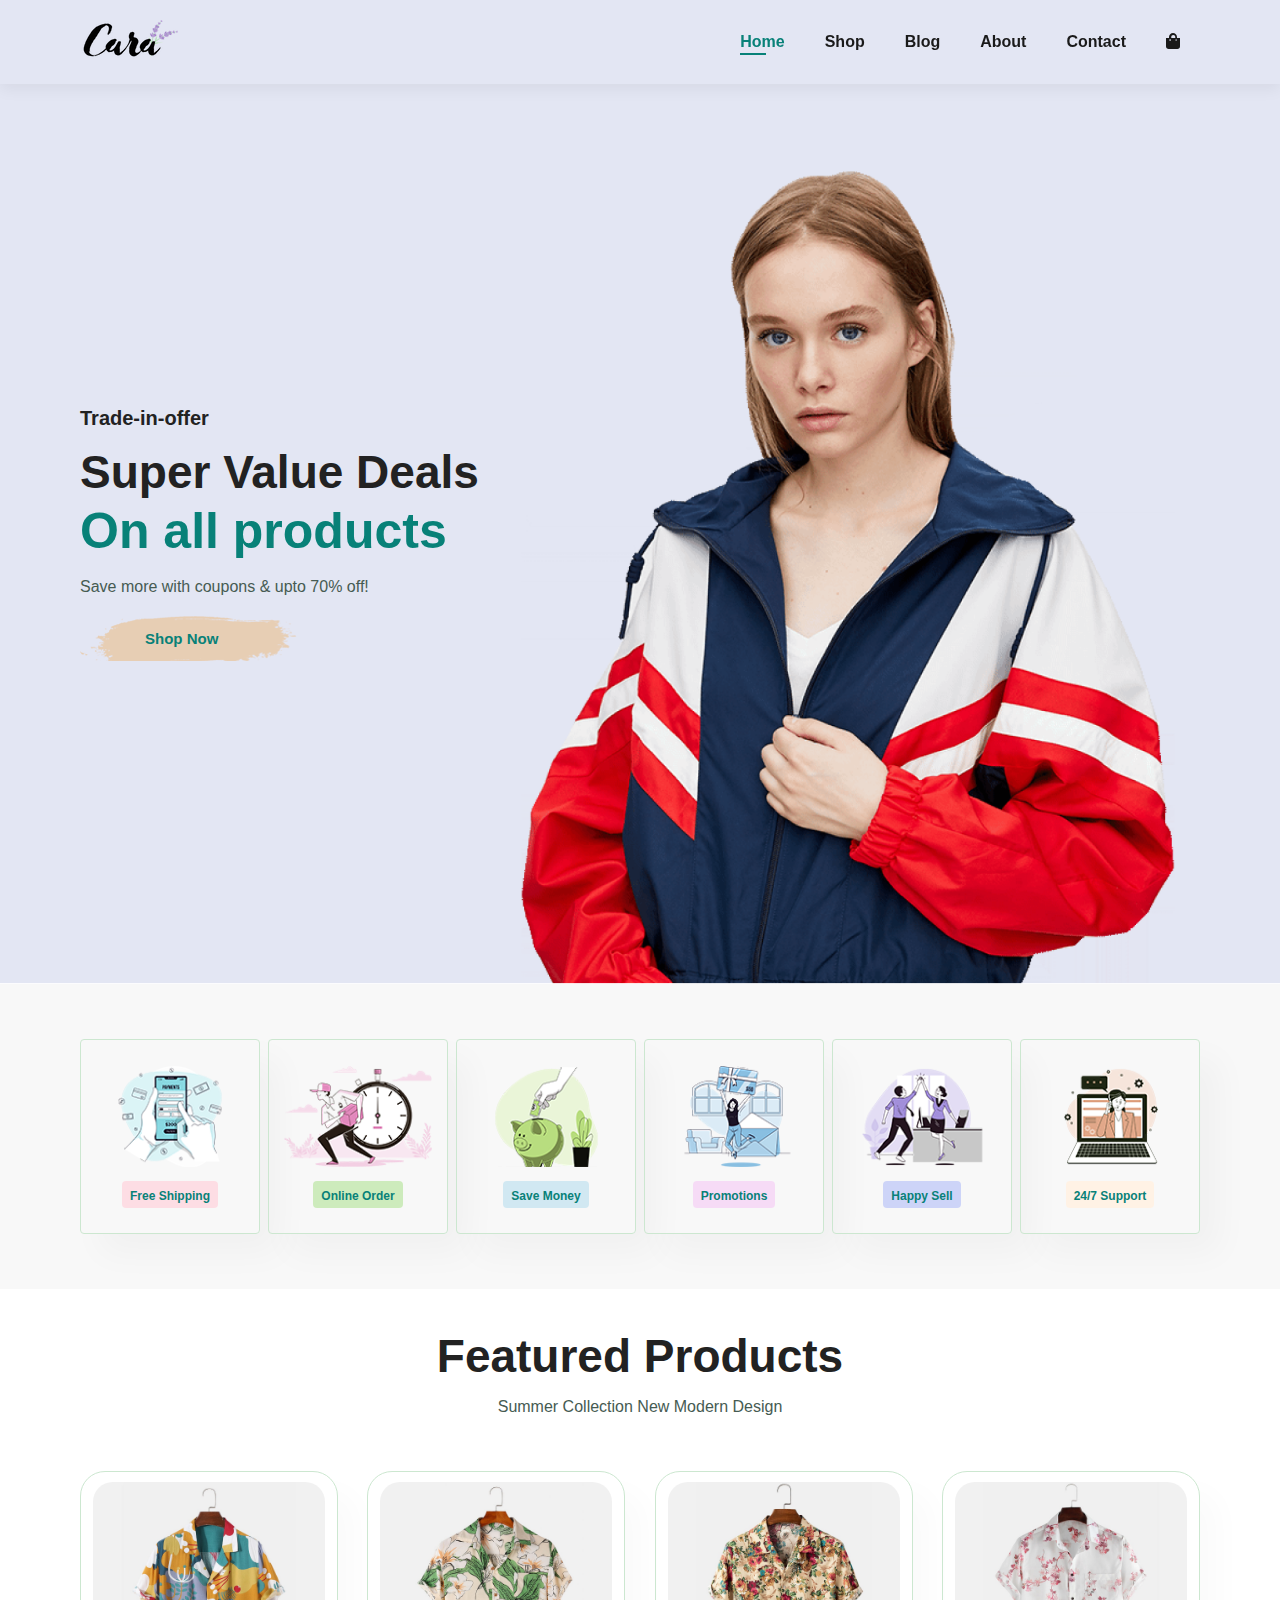
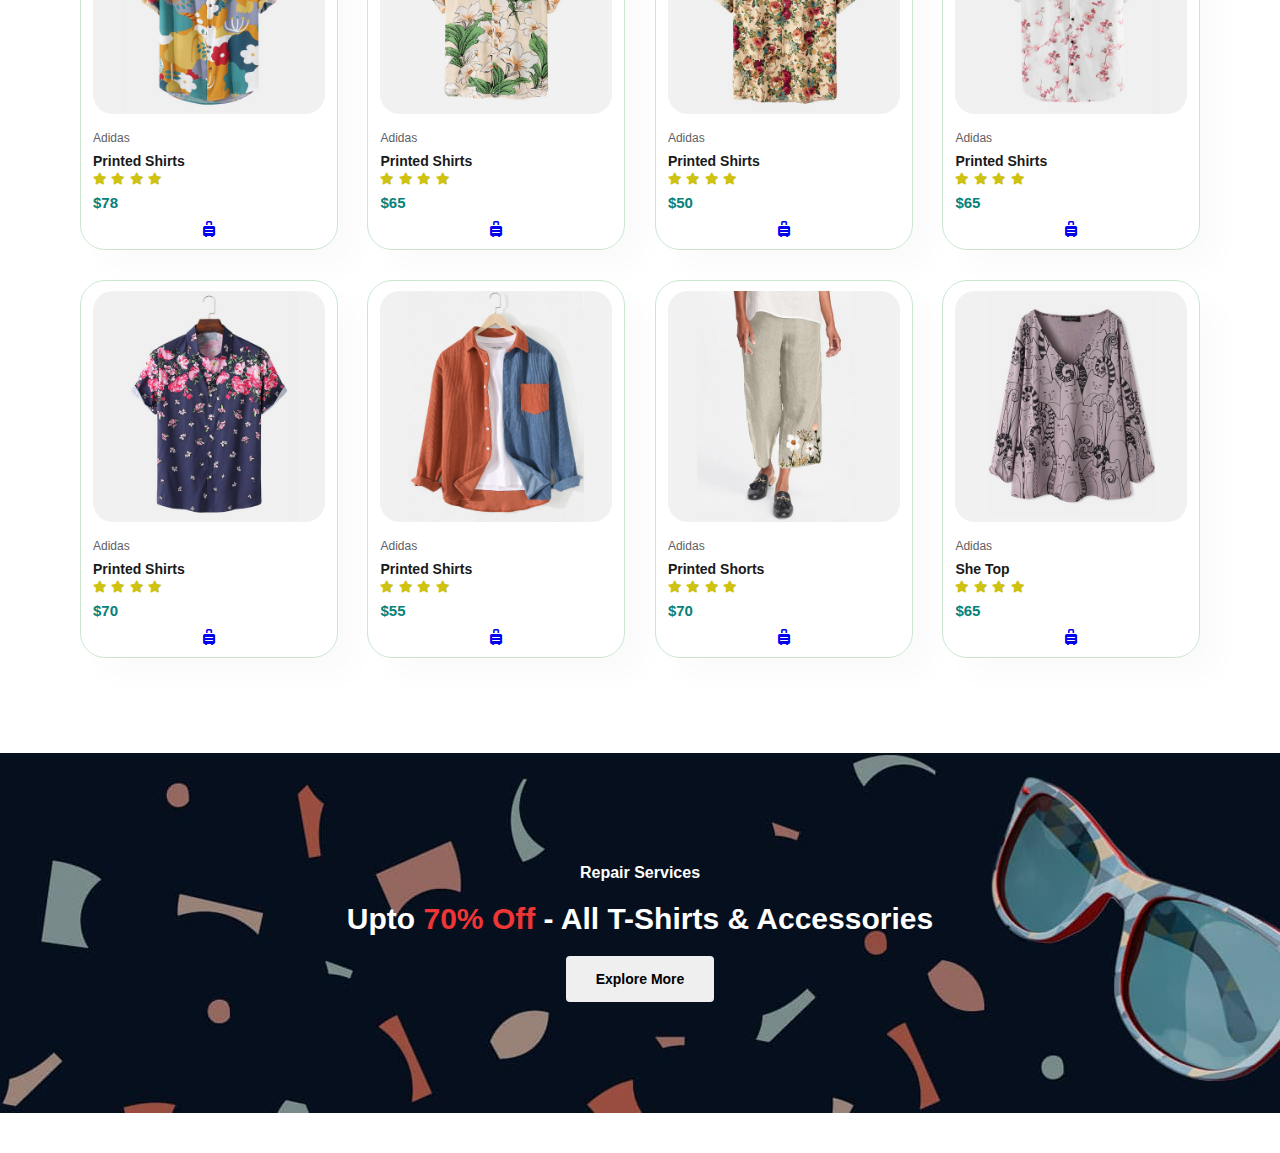
==== index.html @ 616278a6 "Add files via upload" ====
<!DOCTYPE html>
<html lang="en">
<head>
    <meta charset="UTF-8">
    <meta http-equiv="X-UA-Compatible" content="IE=edge">
    <meta name="viewport" content="width=device-width, initial-scale=1.0">
    <title>e-commerce</title>
    <link rel="stylesheet" href="style.css">
    <link rel="stylesheet" href="https://use.fontawesome.com/releases/v5.14.0/css/all.css"/>
</head>
<body>
    <section id = "header">
        <a href="#"><img src="img/logo.png" class="logo" alt=""></a>
   

    <div>
        <ul id ="navbar">
            <li><a class="active" href="index.html">Home</a></li>
            <li><a href="shop.html">Shop</a></li>
            <li><a href="blog.html">Blog</a></li>
            <li><a href="about.html">About</a></li>
            <li><a href="contact.html">Contact</a></li>
            <li><a href="cart.html"><i class="fas fa-shopping-bag"></i></a></li>
        </ul>
    </div>
    </section>

    <section id="hero">
        <h4>Trade-in-offer</h4>
        <h2>Super Value Deals</h2>
        <h1>On all products</h1>
        <p>Save more with coupons & upto 70% off!</p>
        <button>Shop Now</button>

    </section>

    <section id="feature" class="section-p1">
        <div class="fe-box">
            <img src="img/features/f1.png" alt="">
            <h6>Free Shipping</h6>
        </div>
        <div class="fe-box">
            <img src="img/features/f2.png" alt="">
            <h6>Online Order</h6>
        </div>

        <div class="fe-box">
            <img src="img/features/f3.png" alt="">
            <h6>Save Money</h6>
        </div>

        <div class="fe-box">
            <img src="img/features/f4.png" alt="">
            <h6>Promotions</h6>
        </div>

        <div class="fe-box">
            <img src="img/features/f5.png" alt="">
            <h6>Happy Sell</h6>
        </div>

        <div class="fe-box">
            <img src="img/features/f6.png" alt="">
            <h6>24/7 Support</h6>
        </div>

    </section>

    <section id="product1" class="section-p1" >
        <h2>Featured Products</h2>
        <p>Summer Collection New Modern Design</p>
        <div class="pro-container">
            <div class="pro">
                <img src="img/products/f1.jpg" alt="">
                <div class="des">
                    <span>Adidas</span>
                    <h5>Printed Shirts</h5>
                    <div class="star">
                        <i class="fas fa-star"></i>
                        <i class="fas fa-star"></i>
                        <i class="fas fa-star"></i>
                        <i class="fas fa-star"></i>
                    </div>
                    <h4>$78</h4>
                </div>
                <a href="#"><i class="fas fa-suitcase-rolling"></i></a>
            </div>
            <div class="pro">
                <img src="img/products/f2.jpg" alt="">
                <div class="des">
                    <span>Adidas</span>
                    <h5>Printed Shirts</h5>
                    <div class="star">
                        <i class="fas fa-star"></i>
                        <i class="fas fa-star"></i>
                        <i class="fas fa-star"></i>
                        <i class="fas fa-star"></i>
                    </div>
                    <h4>$65</h4>
                </div>
                <a href="#"><i class="fas fa-suitcase-rolling"></i></a>
            </div><div class="pro">
                <img src="img/products/f3.jpg" alt="">
                <div class="des">
                    <span>Adidas</span>
                    <h5>Printed Shirts</h5>
                    <div class="star">
                        <i class="fas fa-star"></i>
                        <i class="fas fa-star"></i>
                        <i class="fas fa-star"></i>
                        <i class="fas fa-star"></i>
                    </div>
                    <h4>$50</h4>
                </div>
                <a href="#"><i class="fas fa-suitcase-rolling"></i></a>
            </div><div class="pro">
                <img src="img/products/f4.jpg" alt="">
                <div class="des">
                    <span>Adidas</span>
                    <h5>Printed Shirts</h5>
                    <div class="star">
                        <i class="fas fa-star"></i>
                        <i class="fas fa-star"></i>
                        <i class="fas fa-star"></i>
                        <i class="fas fa-star"></i>
                    </div>
                    <h4>$65</h4>
                </div>
                <a href="#"><i class="fas fa-suitcase-rolling"></i></a>
            </div><div class="pro">
                <img src="img/products/f5.jpg" alt="">
                <div class="des">
                    <span>Adidas</span>
                    <h5>Printed Shirts</h5>
                    <div class="star">
                        <i class="fas fa-star"></i>
                        <i class="fas fa-star"></i>
                        <i class="fas fa-star"></i>
                        <i class="fas fa-star"></i>
                    </div>
                    <h4>$70</h4>
                </div>
                <a href="#"><i class="fas fa-suitcase-rolling"></i></a>
            </div><div class="pro">
                <img src="img/products/f6.jpg" alt="">
                <div class="des">
                    <span>Adidas</span>
                    <h5>Printed Shirts</h5>
                    <div class="star">
                        <i class="fas fa-star"></i>
                        <i class="fas fa-star"></i>
                        <i class="fas fa-star"></i>
                        <i class="fas fa-star"></i>
                    </div>
                    <h4>$55</h4>
                </div>
                <a href="#"><i class="fas fa-suitcase-rolling"></i></a>
            </div><div class="pro">
                <img src="img/products/f7.jpg" alt="">
                <div class="des">
                    <span>Adidas</span>
                    <h5>Printed Shorts</h5>
                    <div class="star">
                        <i class="fas fa-star"></i>
                        <i class="fas fa-star"></i>
                        <i class="fas fa-star"></i>
                        <i class="fas fa-star"></i>
                    </div>
                    <h4>$70</h4>
                </div>
                <a href="#"><i class="fas fa-suitcase-rolling"></i></a>
            </div>
                <div class="pro">
                <img src="img/products/f8.jpg" alt="">
                <div class="des">
                    <span>Adidas</span>
                    <h5>She Top</h5>
                    <div class="star">
                        <i class="fas fa-star"></i>
                        <i class="fas fa-star"></i>
                        <i class="fas fa-star"></i>
                        <i class="fas fa-star"></i>
                    </div>
                    <h4>$65</h4>
                </div>

                <a href="#"><i class="fas fa-suitcase-rolling"></i></a>
                
            </div>
        </div>
    </section>

    <section id="banner" class="section-m1">
        <h4>Repair Services</h4>
        <h2>Upto <span>70% Off</span> - All T-Shirts & Accessories</h2>
        <button class="normal">Explore More</button>
    </section>
</body>
<script src="script.js"></script>
</html>
---- style.css ----
*{
    margin: 0;
    padding: 0;
    box-sizing: border-box;
    font-family: sans-serif;
}

h1{
    font-size: 50px;
    line-height: 64px;
    color: #222;

}

h2{
    font-size: 46px;
    line-height: 54px;
    color: #222;

}

h4{
    font-size: 20px;
    color: #222;
}

h6{
    font-weight: 700;
    font-size: 12px;
}

p{
    font-size: 16px;
    color: #465b52;
    margin: 15px 0 20px 0;
}
.section-p1{
    padding: 40px 80px;
}

.section-m1{
    margin: 40px 0;
}

button.normal{
    font-size: 14px;
    font-weight: 600;
    padding: 15px 30px;
    color: #000;
    border-radius: 4px;
    cursor: pointer;
    border:none;
    outline: none;
    transition: 0.2s;
}


body{
    width: 100%;
}
/* Header */

#header{
    display: flex;
    align-items: center;
    justify-content: space-between;
    padding: 20px 80px;
    background: #e3e6f3;
    box-shadow: 0 5px 15px rgba(0,0,0,0.06);
    z-index: 999;
    position: sticky;
    top: 0;
    left: 0;

}

#navbar li{
    list-style: none;
    padding: 0 20px;
    position: relative;
}

#navbar{
    display: flex;
    align-items: center;
    justify-content: center;
}

#navbar li a{

    text-decoration: none;
    font-size: 16px;
    font-weight: 600;
    color: #1a1a1a;
    transition: 0.3s ease;
}

#navbar li a:hover,
#navbar li a.active{
    color: #088178;
}

#navbar li a.active::after,
#navbar li a:hover::after{
    content: "";
    width: 30%;
    height: 2px;
    background:#088178;
    position: absolute;
    bottom: -4px;
    left: 20px;
}

/*Home Page*/

#hero{
    background-image: url("img/hero4.png");
    height: 100vh;
    width: 100%;
    background-size: cover;
    background-position: top 25% right 0;
    padding: 0 80px;
    display: flex;
    flex-direction: column;
    align-items: flex-start;
    justify-content: center;
}

#hero h4{
    padding-bottom: 15px;
}
#hero h1{
    color: #088178;
}
#hero button{
    background-image: url("img/button.png");
    background-color: transparent;
    color: #088178;
    border: 0;
    padding: 14px 80px 14px 65px;
    background-repeat: no-repeat;
    cursor: pointer;
    font-weight: 700;
    font-size: 15px;
}

#feature{
    display: flex;
    align-items: center;
    justify-content: space-between;
    flex-wrap: wrap;
    background: rgb(248, 248, 248);
}


#feature .fe-box{
    width: 180px;
    text-align: center;
    padding: 25px 15px;
    box-shadow: 20px 20px 34px rgba(0,0,0,0.03);
    border: 1px solid #cce7d0;
    border-radius: 4px;
    margin: 15px 0;
}

#feature .fe-box:hover{
    box-shadow: 10px 10px 54px rgba(70,62,221,0.1);
    
}
#feature .fe-box img{
    width: 100%;
    margin-bottom: 10px;
}

#feature .fe-box h6{
    display: inline-block;
    padding: 9px 8px 6px 8px;
    line-height: 1;
    border-radius: 4px;
    color: #088178;
    background-color: #fddde4;
}
#feature .fe-box:nth-child(2) h6{
    background-color: #cdebbc;
}
#feature .fe-box:nth-child(3) h6{
    background-color: #d1e8f2;
}
#feature .fe-box:nth-child(4) h6{
    background-color: #f6dbf6;
}
#feature .fe-box:nth-child(5) h6{
    background-color: #cdd4f8;
}
#feature .fe-box:nth-child(6) h6{
    background-color: #fff2e5;
}
#product1{
    text-align: center;
}
#product1 .pro-container{
    display: flex;
    justify-content: space-between;
    padding-top: 20px;
    flex-wrap: wrap;
}
#product1 .pro{
    width: 23%;
    min-width: 250px;
    padding: 10px 12px;
    border: 1px solid #cce7d0;
    border-radius: 25px;
    cursor: pointer;
    box-shadow: 20px 20px 30px rgba(0,0,0,0.02);
    margin: 15px 0;
    transition: 0.2s ease;
    position: relative;
}
#product1 .pro:hover{
    box-shadow: 20px 20px 30px rgba(0,0,0,0.06);

}
#product1 .pro img{
    width: 100%;
    border-radius: 20px;

}
#product1 .pro .des{
    text-align: start;
    padding: 10px 0;

}

#product1 .pro .des span{
    color: #606063;
    font-size: 12px;
}

#product1 .pro .des h5{
    padding-top: 7px;
    color: #1a1a1a;
    font-size: 14px;
}

#product1 .pro .des i{
    font-size: 12px;
    color: rgba(206,194,19);

}
#product1 .pro .des h4{
    padding-top: 7px;
    font-size: 15px;
    font-weight: 700;
    color: #088178;
}

#product1 .cart{
    width: 40px;
    height: 40px;
    line-height: 40px;
    border-radius: 50px;
    font-weight: 500;
    position: relative;
    bottom: 20px;
    right: 10px;
}

#banner{
    display: flex;
    flex-direction: column;
    justify-content: center;
    align-items: center;
    text-align: center;
    background-image: url(img/banner/b2.jpg);
    width: 100%;
    height: 40vh;
    background-size: cover;
    background-position: center;
}

#banner h4{
    color: #fff;
    font-size: 16px;
}

#banner h2{
    color: #fff;
    font-size: 30px;
    padding: 10px 0;
}

#banner h2 span{
    color: #ef3636;
}

#banner button:hover{
    background-color: #088178;
    color: #fff;
}
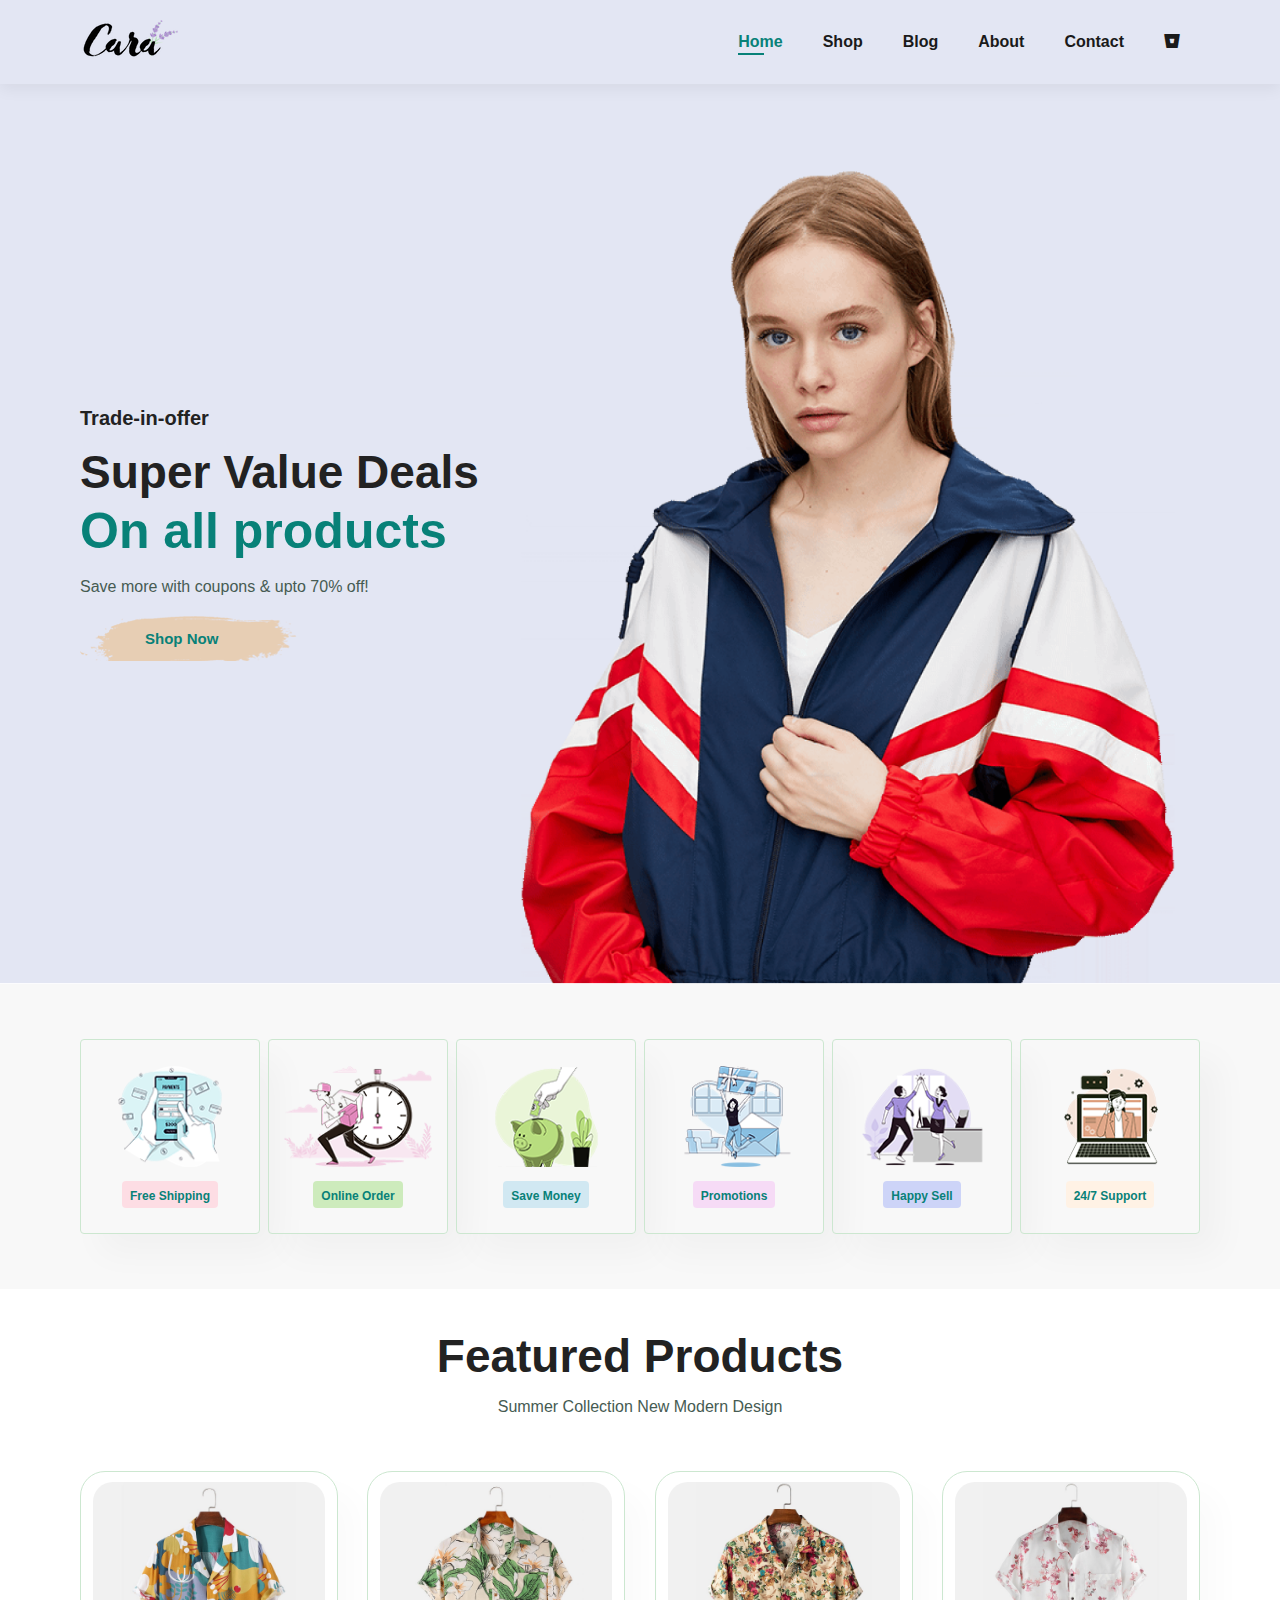
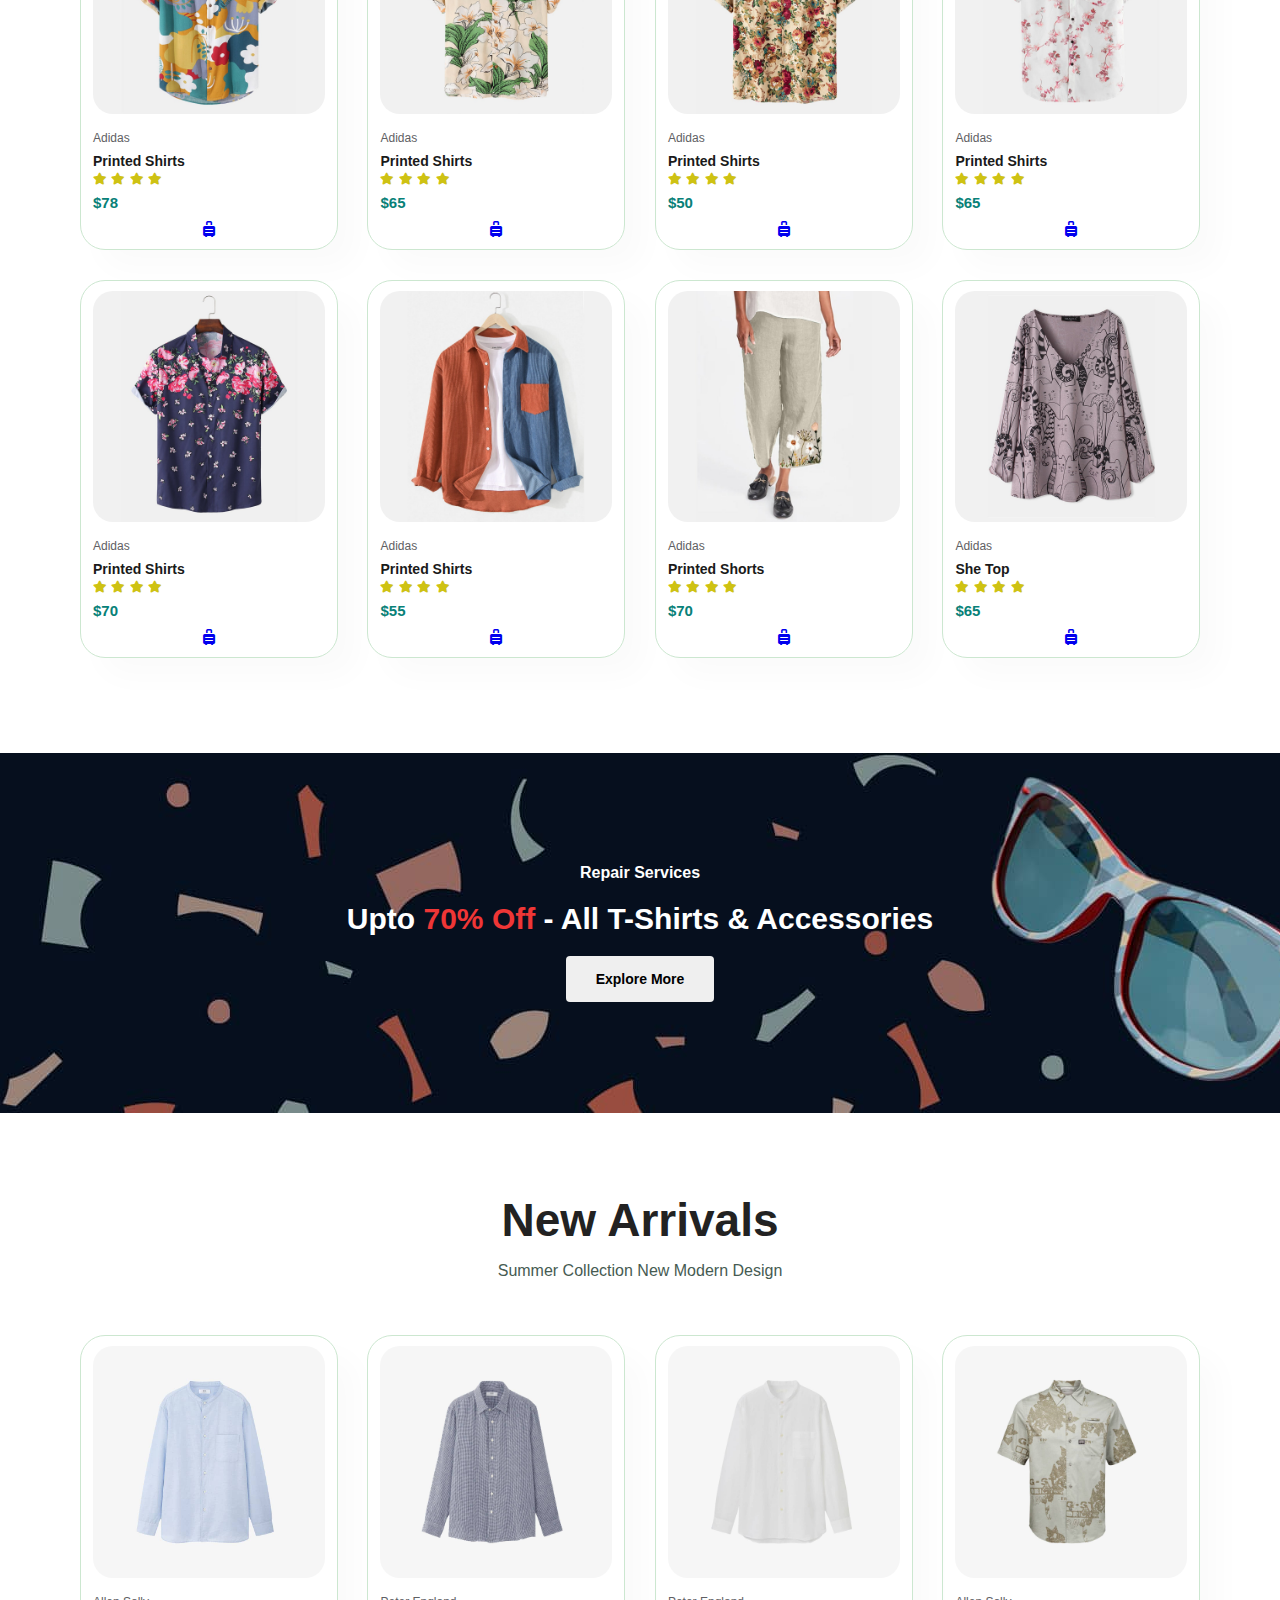
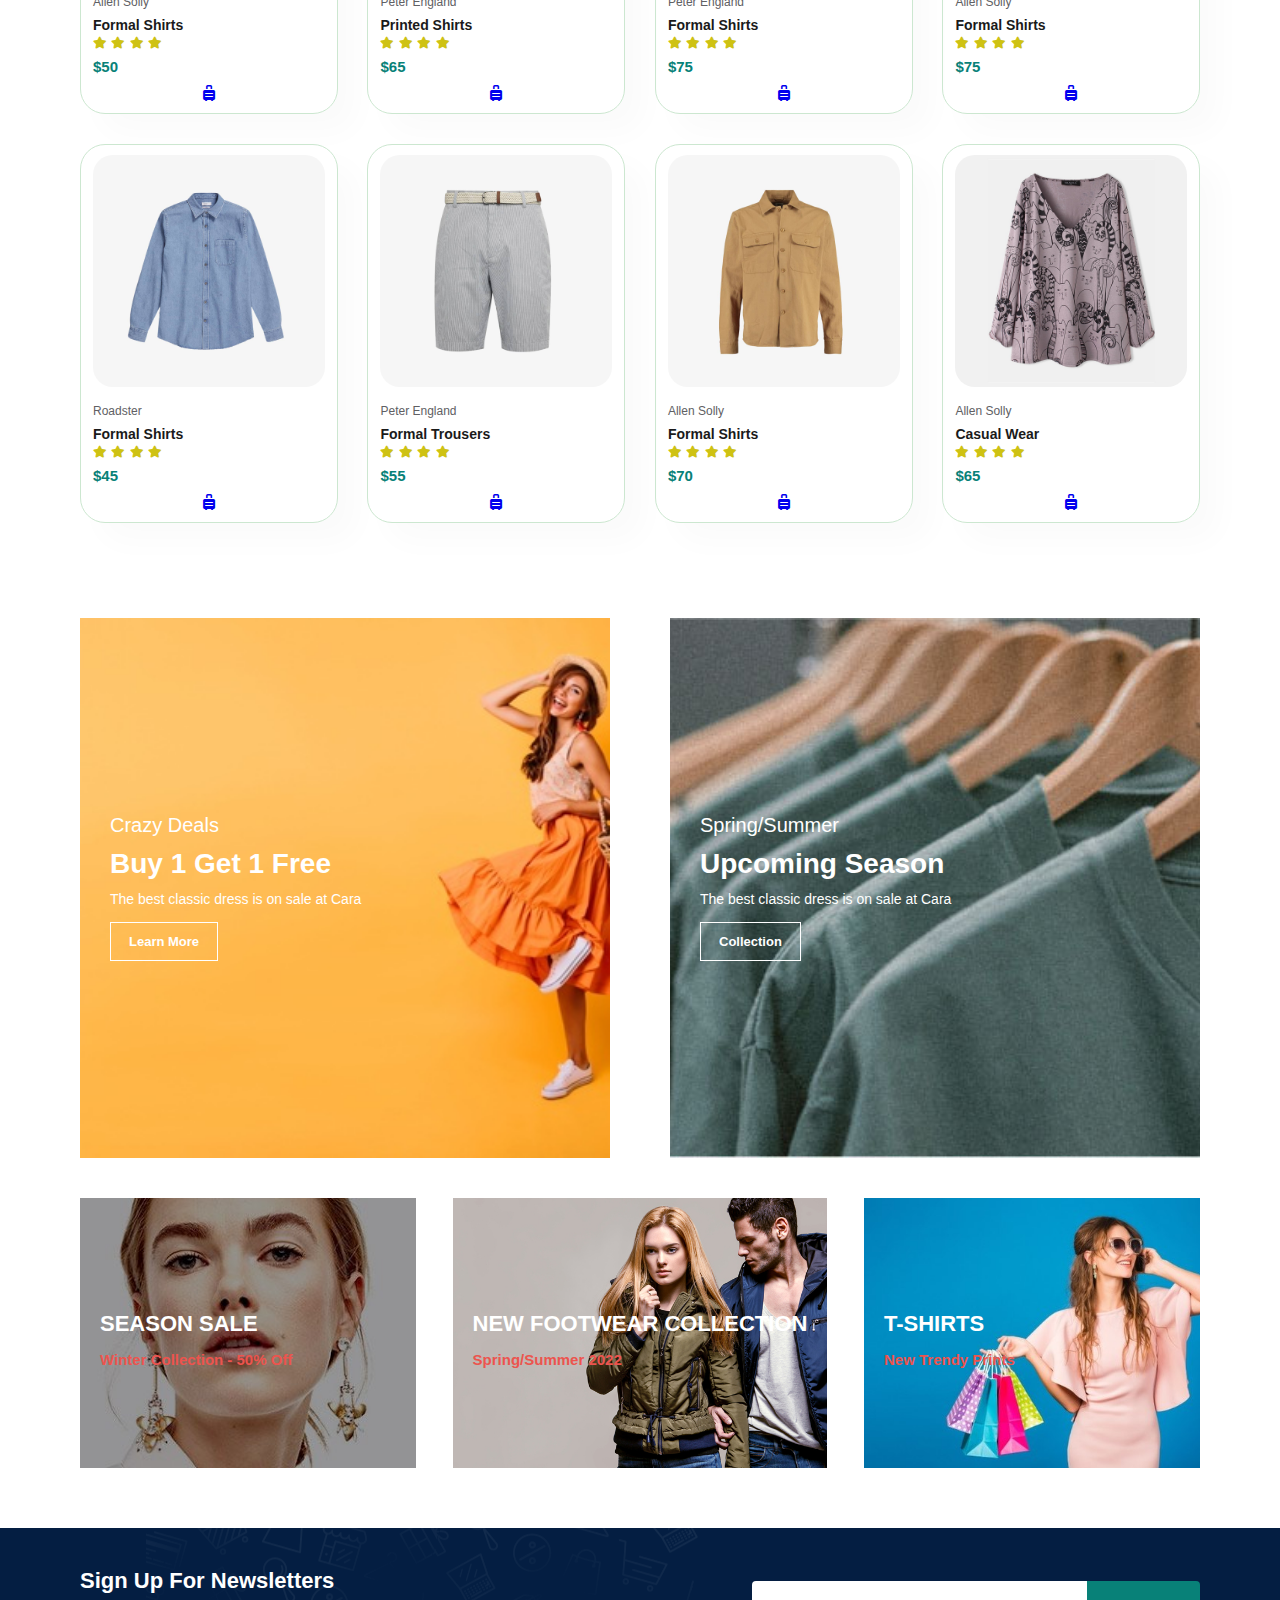
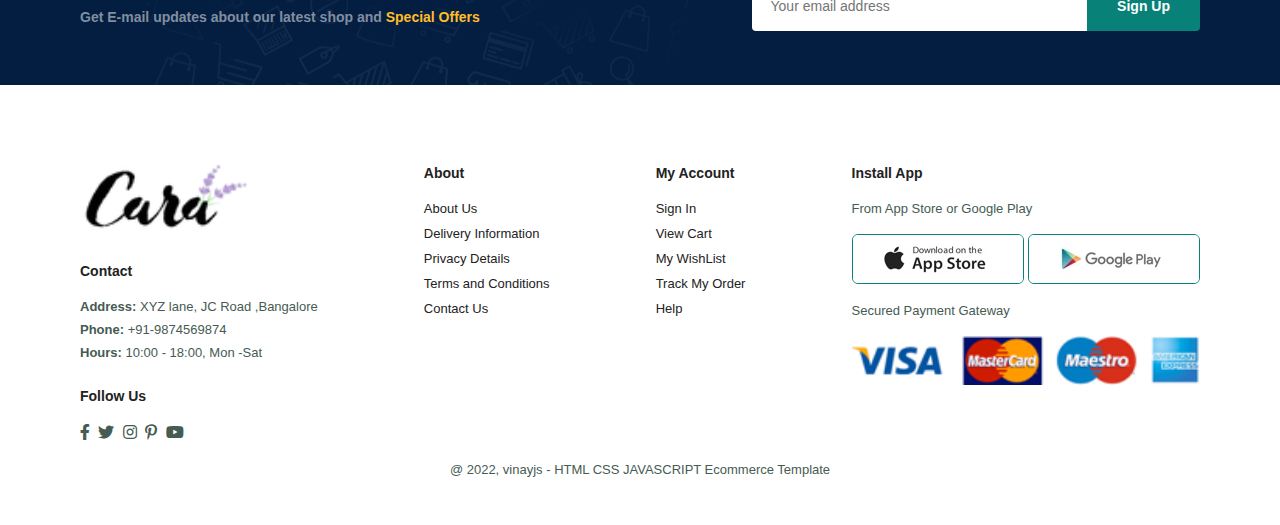
==== commit bb9b306a: "Add files via upload" ====
--- a/index.html
+++ b/index.html
@@ -4,14 +4,14 @@
     <meta charset="UTF-8">
     <meta http-equiv="X-UA-Compatible" content="IE=edge">
     <meta name="viewport" content="width=device-width, initial-scale=1.0">
-    <title>e-commerce</title>
+    <title>E COMMERCE</title>
     <link rel="stylesheet" href="style.css">
     <link rel="stylesheet" href="https://use.fontawesome.com/releases/v5.14.0/css/all.css"/>
+    
 </head>
 <body>
     <section id = "header">
-        <a href="#"><img src="img/logo.png" class="logo" alt=""></a>
-   
+        <a href="#" aria-label="logo header"><img src="img/logo.png" class="logo" alt=""></a>
 
     <div>
         <ul id ="navbar">
@@ -20,8 +20,13 @@
             <li><a href="blog.html">Blog</a></li>
             <li><a href="about.html">About</a></li>
             <li><a href="contact.html">Contact</a></li>
-            <li><a href="cart.html"><i class="fas fa-shopping-bag"></i></a></li>
+            <li><a href="cart.html" aria-label="navbar"><i class="fab fa-bitbucket"></i></a></li>
+            
         </ul>
+    </div>
+    <div id="mobile">        
+        <a href="cart.html"aria-label="mobile"><i class="fas fa-cart-arrow-down"></i></a>
+        <i id ="bar" class="fas fa-align-justify"></i>
     </div>
     </section>
 
@@ -83,7 +88,7 @@
                     </div>
                     <h4>$78</h4>
                 </div>
-                <a href="#"><i class="fas fa-suitcase-rolling"></i></a>
+                <a href="#"aria-label="pro-containerf1"><i class="fas fa-suitcase-rolling"></i></a>
             </div>
             <div class="pro">
                 <img src="img/products/f2.jpg" alt="">
@@ -98,7 +103,7 @@
                     </div>
                     <h4>$65</h4>
                 </div>
-                <a href="#"><i class="fas fa-suitcase-rolling"></i></a>
+                <a href="#" aria-label="pro-containerf2"><i class="fas fa-suitcase-rolling"></i></a>
             </div><div class="pro">
                 <img src="img/products/f3.jpg" alt="">
                 <div class="des">
@@ -112,7 +117,7 @@
                     </div>
                     <h4>$50</h4>
                 </div>
-                <a href="#"><i class="fas fa-suitcase-rolling"></i></a>
+                <a href="#" aria-label="pro-containerf3"><i class="fas fa-suitcase-rolling"></i></a>
             </div><div class="pro">
                 <img src="img/products/f4.jpg" alt="">
                 <div class="des">
@@ -126,7 +131,7 @@
                     </div>
                     <h4>$65</h4>
                 </div>
-                <a href="#"><i class="fas fa-suitcase-rolling"></i></a>
+                <a href="#" aria-label="pro-containerf4"><i class="fas fa-suitcase-rolling"></i></a>
             </div><div class="pro">
                 <img src="img/products/f5.jpg" alt="">
                 <div class="des">
@@ -140,7 +145,7 @@
                     </div>
                     <h4>$70</h4>
                 </div>
-                <a href="#"><i class="fas fa-suitcase-rolling"></i></a>
+                <a href="#" aria-label="pro-containerf5"><i class="fas fa-suitcase-rolling"></i></a>
             </div><div class="pro">
                 <img src="img/products/f6.jpg" alt="">
                 <div class="des">
@@ -154,7 +159,7 @@
                     </div>
                     <h4>$55</h4>
                 </div>
-                <a href="#"><i class="fas fa-suitcase-rolling"></i></a>
+                <a href="#" aria-label="pro-containerf6"><i class="fas fa-suitcase-rolling"></i></a>
             </div><div class="pro">
                 <img src="img/products/f7.jpg" alt="">
                 <div class="des">
@@ -168,7 +173,7 @@
                     </div>
                     <h4>$70</h4>
                 </div>
-                <a href="#"><i class="fas fa-suitcase-rolling"></i></a>
+                <a href="#"aria-label="pro-containerf7"><i class="fas fa-suitcase-rolling"></i></a>
             </div>
                 <div class="pro">
                 <img src="img/products/f8.jpg" alt="">
@@ -184,7 +189,7 @@
                     <h4>$65</h4>
                 </div>
 
-                <a href="#"><i class="fas fa-suitcase-rolling"></i></a>
+                <a href="#" aria-label="pro-containerf8"><i class="fas fa-suitcase-rolling"></i></a>
                 
             </div>
         </div>
@@ -195,6 +200,225 @@
         <h2>Upto <span>70% Off</span> - All T-Shirts & Accessories</h2>
         <button class="normal">Explore More</button>
     </section>
+
+    <section id="product1" class="section-p1" >
+        <h2>New Arrivals</h2>
+        <p>Summer Collection New Modern Design</p>
+        <div class="pro-container">
+            <div class="pro">
+                <img src="img/products/n1.jpg" alt="">
+                <div class="des">
+                    <span>Allen Solly</span>
+                    <h5>Formal Shirts</h5>
+                    <div class="star">
+                        <i class="fas fa-star"></i>
+                        <i class="fas fa-star"></i>
+                        <i class="fas fa-star"></i>
+                        <i class="fas fa-star"></i>
+                    </div>
+                    <h4>$50</h4>
+                </div>
+                <a href="#" aria-label="pro-containern1"><i class="fas fa-suitcase-rolling"></i></a>
+            </div>
+            <div class="pro">
+                <img src="img/products/n2.jpg" alt="">
+                <div class="des">
+                    <span>Peter England</span>
+                    <h5>Printed Shirts</h5>
+                    <div class="star">
+                        <i class="fas fa-star"></i>
+                        <i class="fas fa-star"></i>
+                        <i class="fas fa-star"></i>
+                        <i class="fas fa-star"></i>
+                    </div>
+                    <h4>$65</h4>
+                </div>
+                <a href="#"aria-label="pro-containern2"><i class="fas fa-suitcase-rolling"></i></a>
+            </div><div class="pro">
+                <img src="img/products/n3.jpg" alt="">
+                <div class="des">
+                    <span>Peter England</span>
+                    <h5>Formal Shirts</h5>
+                    <div class="star">
+                        <i class="fas fa-star"></i>
+                        <i class="fas fa-star"></i>
+                        <i class="fas fa-star"></i>
+                        <i class="fas fa-star"></i>
+                    </div>
+                    <h4>$75</h4>
+                </div>
+                <a href="#" aria-label="pro-containern3"><i class="fas fa-suitcase-rolling"></i></a>
+            </div><div class="pro">
+                <img src="img/products/n4.jpg" alt="">
+                <div class="des">
+                    <span>Allen Solly</span>
+                    <h5>Formal Shirts</h5>
+                    <div class="star">
+                        <i class="fas fa-star"></i>
+                        <i class="fas fa-star"></i>
+                        <i class="fas fa-star"></i>
+                        <i class="fas fa-star"></i>
+                    </div>
+                    <h4>$75</h4>
+                </div>
+                <a href="#" aria-label="pro-containern4"><i class="fas fa-suitcase-rolling"></i></a>
+            </div><div class="pro">
+                <img src="img/products/n5.jpg" alt="">
+                <div class="des">
+                    <span>Roadster</span>
+                    <h5>Formal Shirts</h5>
+                    <div class="star">
+                        <i class="fas fa-star"></i>
+                        <i class="fas fa-star"></i>
+                        <i class="fas fa-star"></i>
+                        <i class="fas fa-star"></i>
+                    </div>
+                    <h4>$45</h4>
+                </div>
+                <a href="#" aria-label="pro-containern5"><i class="fas fa-suitcase-rolling"></i></a>
+            </div><div class="pro">
+                <img src="img/products/n6.jpg" alt="">
+                <div class="des">
+                    <span>Peter England</span>
+                    <h5>Formal Trousers</h5>
+                    <div class="star">
+                        <i class="fas fa-star"></i>
+                        <i class="fas fa-star"></i>
+                        <i class="fas fa-star"></i>
+                        <i class="fas fa-star"></i>
+                    </div>
+                    <h4>$55</h4>
+                </div>
+                <a href="#"aria-label="pro-containern6"><i class="fas fa-suitcase-rolling"></i></a>
+            </div><div class="pro">
+                <img src="img/products/n7.jpg" alt="">
+                <div class="des">
+                    <span>Allen Solly</span>
+                    <h5>Formal Shirts</h5>
+                    <div class="star">
+                        <i class="fas fa-star"></i>
+                        <i class="fas fa-star"></i>
+                        <i class="fas fa-star"></i>
+                        <i class="fas fa-star"></i>
+                    </div>
+                    <h4>$70</h4>
+                </div>
+                <a href="#"aria-label="pro-containern7"><i class="fas fa-suitcase-rolling"></i></a>
+            </div>
+                <div class="pro">
+                <img src="img/products/f8.jpg" alt="">
+                <div class="des">
+                    <span>Allen Solly</span>
+                    <h5>Casual Wear</h5>
+                    <div class="star">
+                        <i class="fas fa-star"></i>
+                        <i class="fas fa-star"></i>
+                        <i class="fas fa-star"></i>
+                        <i class="fas fa-star"></i>
+                    </div>
+                    <h4>$65</h4>
+                </div>
+
+                <a href="#"aria-label="pro-containern8"><i class="fas fa-suitcase-rolling"></i></a>
+                
+            </div>
+        </div>
+    </section>
+
+    <section id="sm-banner" class="section-p1">
+        <div class="banner-box">
+            <h4>Crazy Deals</h4>
+            <h2>Buy 1 Get 1 Free</h2>
+            <span>The best classic dress is on sale at Cara</span>
+            <button class="white">Learn More</button>
+        </div>
+        <div class="banner-box banner-box2">
+            <h4>Spring/Summer</h4>
+            <h2>Upcoming Season</h2>
+            <span>The best classic dress is on sale at Cara</span>
+            <button class="white">Collection</button>
+        </div>
+    </section>
+
+    <section id="banner3">
+        <div class="banner-box">
+            <h2>SEASON SALE</h2>
+            <h3>Winter Collection - 50% Off</h3>           
+            
+        </div>
+        <div class="banner-box banner-box2">
+            <h2>NEW FOOTWEAR COLLECTION</h2>
+            <h3>Spring/Summer 2022</h3>           
+            
+        </div>
+        <div class="banner-box banner-box3">
+            <h2>T-SHIRTS</h2>
+            <h3>New Trendy Prints</h3>           
+            
+        </div>
+    </section>
+
+    <section id="newsletter"class="section-p1 section-m1">
+        <div class="newstext">
+            <h4>Sign Up For Newsletters</h4>
+            <p>Get E-mail updates about our latest shop and <span>Special Offers</span></p>
+        </div>
+        <div class="form">
+            <input type="text" placeholder="Your email address">
+            <button class="normal">Sign Up</button>
+        </div>
+    </section>
+
+    <footer class="section-p1">
+        <div class="col">
+            <img class= "logo" src="img/logo.png" alt="">
+            <h4>Contact</h4>
+            <p><strong>Address:</strong> XYZ lane, JC Road ,Bangalore</p>
+            <p><strong>Phone:</strong> +91-9874569874</p>
+            <p><strong>Hours:</strong> 10:00 - 18:00, Mon -Sat</p>
+           
+            <div class="follow">
+                <h4>Follow Us</h4>
+                <div class="icon">
+                    <i class="fab fa-facebook-f"></i>
+                    <i class="fab fa-twitter"></i>
+                    <i class="fab fa-instagram"></i>
+                    <i class="fab fa-pinterest-p"></i>
+                    <i class="fab fa-youtube"></i>
+                </div>
+            </div>
+        </div>
+        <div class="col">
+            <h4>About</h4>
+            <a href="#">About Us</a>
+            <a href="#">Delivery Information</a>
+            <a href="#">Privacy Details</a>
+            <a href="#">Terms and Conditions</a>
+            <a href="#">Contact Us</a>
+        </div>
+        <div class="col">
+            <h4>My Account</h4>
+            <a href="#">Sign In</a>
+            <a href="#">View Cart</a>
+            <a href="#">My WishList</a>
+            <a href="#">Track My Order</a>
+            <a href="#">Help</a>
+        </div>
+
+        <div class="col install">
+            <h4>Install App</h4>
+            <p>From App Store or Google Play</p>
+            <div class="row">
+                <img src="img/pay/app.jpg" alt="">
+                <img src="img/pay/play.jpg" alt="">
+            </div>
+            <p>Secured Payment Gateway</p>
+            <img src="img/pay/pay.png" alt="">    
+            </div>
+            <div class="copyright">
+                <p>@ 2022, vinayjs - HTML CSS JAVASCRIPT Ecommerce Template</p>
+            </div>
+    </footer>
 </body>
 <script src="script.js"></script>
 </html>--- a/style.css
+++ b/style.css
@@ -54,6 +54,18 @@
     transition: 0.2s;
 }
 
+button.white{
+    font-size: 13px;
+    font-weight: 600;
+    padding: 11px 18px;
+    color: #fff;
+    background-color: transparent;
+    cursor: pointer;
+    border:1px solid #fff;
+    outline: none;
+    transition: 0.2s;
+}
+
 
 body{
     width: 100%;
@@ -68,8 +80,8 @@
     background: #e3e6f3;
     box-shadow: 0 5px 15px rgba(0,0,0,0.06);
     z-index: 999;
-    position: sticky;
-    top: 0;
+    position: relative;
+    top: 0px;
     left: 0;
 
 }
@@ -109,6 +121,10 @@
     position: absolute;
     bottom: -4px;
     left: 20px;
+}
+#mobile{
+    display: none;
+    align-items: center;
 }
 
 /*Home Page*/
@@ -296,4 +312,224 @@
 #banner button:hover{
     background-color: #088178;
     color: #fff;
+}
+
+#sm-banner{
+    display: flex;
+    justify-content: space-between;
+    flex-wrap: wrap;
+}
+
+#sm-banner .banner-box{
+    display: flex;
+    flex-direction: column;
+    justify-content: center;
+    align-items: flex-start;
+    background-image: url(img/banner/b17.jpg);
+    min-width: 530px;
+    height: 60vh;
+    background-size: cover;
+    background-position: center;
+    padding: 30px;
+
+}
+#sm-banner .banner-box2{
+    background-image: url(img/banner/b10.jpg);
+}
+#sm-banner h4{
+    color: #fff;
+    font-size: 20px;
+    font-weight: 300;
+}
+
+#sm-banner h2{
+    color: #fff;
+    font-size: 28px;
+    font-weight: 800;
+}
+
+#sm-banner span{
+    color: #fff;
+    font-size: 14px;
+    font-weight: 500;
+    padding-bottom: 15px;
+}
+
+#sm-banner .banner-box:hover button{
+    background: #088178;
+    border: 1px solid #088178;
+}
+#banner3{
+    display: flex;
+    justify-content: space-between;
+    flex-wrap: wrap;
+    padding:0 80px ;
+
+}
+ #banner3 .banner-box{
+    display: flex;
+    flex-direction: column;
+    justify-content: center;
+    align-items: flex-start;
+    background-image: url(img/banner/b7.jpg);
+    min-width: 30%;
+    height: 30vh;
+    background-size: cover;
+    background-position: center;
+    padding: 20px;
+    margin-bottom: 20px;
+
+}
+#banner3 .banner-box2{
+    background-image: url(img/banner/b4.jpg);
+}
+#banner3 .banner-box3{
+    background-image: url(img/banner/b18.jpg);
+}
+#banner3 h2{
+    color: #fff;
+    font-weight: 900;
+    font-size: 22px;
+}
+#banner3 h3{
+    color: #ec544e;
+    font-weight: 800;
+    font-size: 15px;
+}
+
+#newsletter{
+    display: flex;
+    justify-content: space-between;
+    flex-direction: wrap;
+    align-items: center;
+    background-image: url(img/banner/b14.png);
+    background-repeat: no-repeat;
+    background-position: 20% 30%;
+    background-color: #041e42;
+}
+
+#newsletter h4{
+    font-size: 22px;
+    font-weight: 700;
+    color: #fff;
+}
+
+#newsletter p{
+    font-size: 14px;
+    font-weight: 600;
+    color: #818ea0;
+}
+#newsletter p span{
+    color:#ffbd27;
+}
+#newsletter .form{
+    display: flex;
+    width: 40%;
+}
+#newsletter input{
+    height: 3.125rem;
+    padding: 0 1.25em;
+    font-size: 14px;
+    width: 100%;
+    border: 1px solid transparent;
+    border-radius: 4px;
+    outline: none;
+    border-top-right-radius: 0;
+    border-bottom-right-radius:0;
+}
+#newsletter button{
+    background-color: #088178;
+    color: #fff;
+    white-space: nowrap;
+    border-top-left-radius: 0;
+    border-bottom-left-radius:0;
+}
+footer{
+    display: flex;
+    flex-wrap: wrap;
+    justify-content: space-between;
+}
+footer .col{
+    display: flex;
+    flex-direction: column;
+    margin-bottom: 20px;
+}
+footer .logo{
+    margin-bottom: 30px;
+}
+footer h4{
+    font-size: 14px;
+    padding-bottom: 20px;
+}
+footer p{
+    font-size: 13px;
+    margin: 0 0 8px 0;
+}
+footer a{
+    font-size: 13px;
+    text-decoration: none;
+    color: #222;
+    margin-bottom: 10px;
+}
+
+footer .follow{
+    margin-top: 20px;
+}
+
+footer .follow i{
+    color: #465b52;
+    padding-right: 4px;
+    cursor: pointer;
+}
+
+footer .install .row img{
+    border: 1px solid #088178;
+    border-radius: 6px;
+}
+footer .install img{
+    margin: 10px 0 15px 0;
+}
+
+footer .follow i:hover,
+footer a:hover {
+    color: #088178;
+}
+
+footer .copyright{
+    width: 100%;
+    text-align: center;
+}
+
+/* MEDIA QUERY*/
+
+@media(max-width:799px){
+    #navbar{
+        display: flex;
+        flex-direction: column;
+        align-items: flex-start;
+        justify-content: flex-start;
+        position: fixed;
+        top: 0;
+        right: -300px;
+        height: 100vh;
+        width: 300px;
+        background-color: #E3E6F3;
+        box-shadow: 0 40px 60px rgba(0,0,0,0.1);
+        padding: 80px 0 0 10px;
+    }
+    #navbar.active{
+        right: 0;
+    }
+    #navbar li{
+        margin-bottom: 25px;
+    }
+    #mobile{
+        display: flex;
+        align-items: center;
+    }
+    #mobile i{
+        color: #1a1a1a;
+        font-size: 24px;
+        padding-left: 20px;
+    }
 }